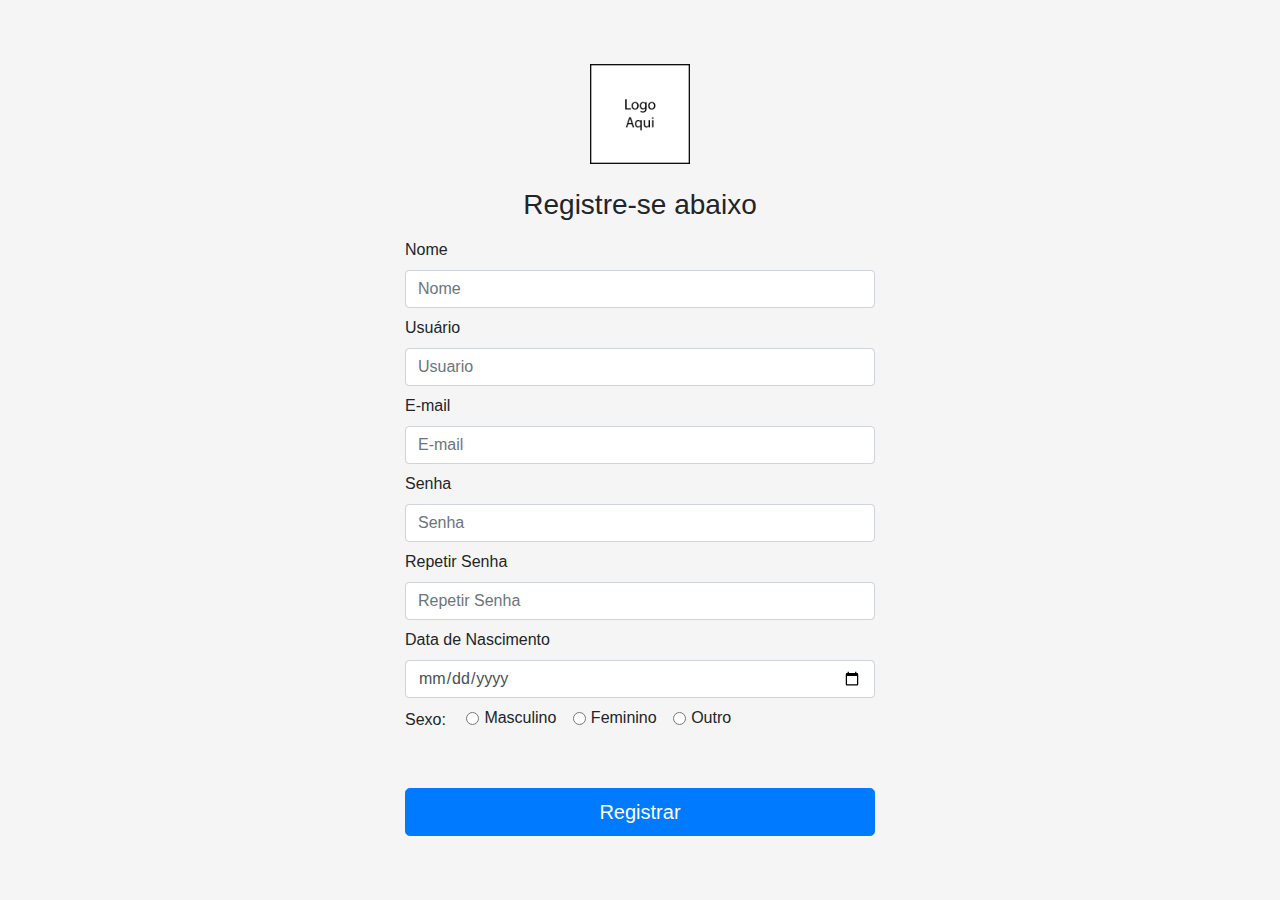
==== registrar.html @ 0237fe1a "Update1" ====
<!doctype html>
<html lang="pt-BR">
<head>
    <meta charset="utf-8">
    <meta name="viewport" content="width=device-width, initial-scale=1, shrink-to-fit=no">
    <link rel="stylesheet" href="https://stackpath.bootstrapcdn.com/bootstrap/4.3.1/css/bootstrap.min.css" integrity="sha384-ggOyR0iXCbMQv3Xipma34MD+dH/1fQ784/j6cY/iJTQUOhcWr7x9JvoRxT2MZw1T" crossorigin="anonymous">
    <link href="css/sign.css" rel="stylesheet">
    <title>Ficha RPG</title>
</head>
<body class="text-center">

<form class="form-regist" action="php/registrar.php">

    <img class="mb-4" src="img/logo.png" alt="" width="100" height="100">
    <h1 class="h3 mb-3 font-weight-normal">Registre-se abaixo</h1>

    <div class="text-left mb-5">

        <label for="nome">Nome</label>
        <input type="text" class="form-control mb-2" id="nome" name="nome" placeholder="Nome" required="">

        <label for="usuario">Usuário</label>
        <input type="text" class="form-control mb-2" id="usuario" name="usuario" placeholder="Usuario" required="">

        <label for="email">E-mail</label>
        <input type="email" class="form-control mb-2" id="email" name="email" placeholder="E-mail" required="">

        <label for="senha">Senha</label>
        <input type="password" class="form-control mb-2" id="senha" name="senha" placeholder="Senha" required="">

        <label for="rep-senha">Repetir Senha</label>
        <input type="password" class="form-control mb-2" id="rep-senha" name="rep-senha" placeholder="Repetir Senha" required="">

        <label for="data-nasc">Data de Nascimento</label>
        <input type="date" class="form-control mb-2" id="data-nasc" name="data-nasc" placeholder="Data" required="">

        <label class="mr-3 mb-2">Sexo:</label>
        <div class="form-check form-check-inline">
            <input class="form-check-input" type="radio" name="sexo" id="masc" value="M">
            <label class="form-check-label" for="masc">Masculino</label>
        </div>
        <div class="form-check form-check-inline">
            <input class="form-check-input" type="radio" name="sexo" id="fem" value="F">
            <label class="form-check-label" for="fem">Feminino</label>
        </div>
        <div class="form-check form-check-inline">
            <input class="form-check-input" type="radio" name="sexo" id="outro" value="O">
            <label class="form-check-label" for="outro">Outro</label>
        </div>

    </div>

    <button class="btn btn-lg btn-primary btn-block" type="submit">Registrar</button>

</form>

<script src="https://code.jquery.com/jquery-3.3.1.slim.min.js" integrity="sha384-q8i/X+965DzO0rT7abK41JStQIAqVgRVzpbzo5smXKp4YfRvH+8abtTE1Pi6jizo" crossorigin="anonymous"></script>
<script src="https://cdnjs.cloudflare.com/ajax/libs/popper.js/1.14.7/umd/popper.min.js" integrity="sha384-UO2eT0CpHqdSJQ6hJty5KVphtPhzWj9WO1clHTMGa3JDZwrnQq4sF86dIHNDz0W1" crossorigin="anonymous"></script>
<script src="https://stackpath.bootstrapcdn.com/bootstrap/4.3.1/js/bootstrap.min.js" integrity="sha384-JjSmVgyd0p3pXB1rRibZUAYoIIy6OrQ6VrjIEaFf/nJGzIxFDsf4x0xIM+B07jRM" crossorigin="anonymous"></script>
</body>
</html>
---- css/sign.css ----
html,
body {
    height: 100%;
}

body {
    display: -ms-flexbox;
    display: flex;
    -ms-flex-align: center;
    align-items: center;
    padding-top: 40px;
    padding-bottom: 40px;
    background-color: #f5f5f5;
}

.form-signin {
    width: 100%;
    max-width: 330px;
    margin: auto;
    padding: 15px;
}
.form-regist{
    width: 100%;
    max-width: 500px;
    margin: auto;
    padding: 15px;
}
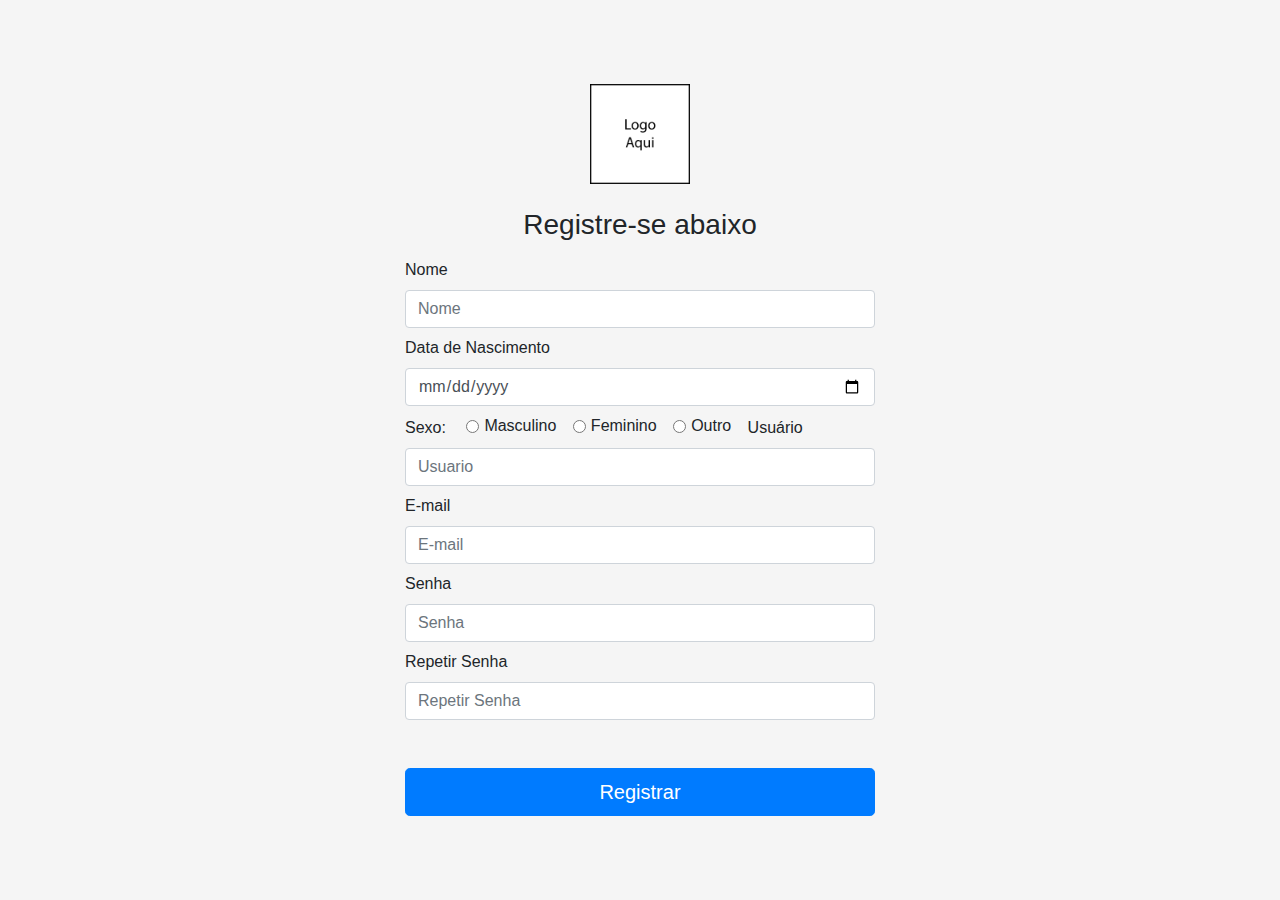
==== commit 9ab78d78: "Update  1.2" ====
--- a/registrar.html
+++ b/registrar.html
@@ -19,18 +19,6 @@
         <label for="nome">Nome</label>
         <input type="text" class="form-control mb-2" id="nome" name="nome" placeholder="Nome" required="">
 
-        <label for="usuario">Usuário</label>
-        <input type="text" class="form-control mb-2" id="usuario" name="usuario" placeholder="Usuario" required="">
-
-        <label for="email">E-mail</label>
-        <input type="email" class="form-control mb-2" id="email" name="email" placeholder="E-mail" required="">
-
-        <label for="senha">Senha</label>
-        <input type="password" class="form-control mb-2" id="senha" name="senha" placeholder="Senha" required="">
-
-        <label for="rep-senha">Repetir Senha</label>
-        <input type="password" class="form-control mb-2" id="rep-senha" name="rep-senha" placeholder="Repetir Senha" required="">
-
         <label for="data-nasc">Data de Nascimento</label>
         <input type="date" class="form-control mb-2" id="data-nasc" name="data-nasc" placeholder="Data" required="">
 
@@ -48,6 +36,18 @@
             <label class="form-check-label" for="outro">Outro</label>
         </div>
 
+        <label for="usuario">Usuário</label>
+        <input type="text" class="form-control mb-2" id="usuario" name="usuario" placeholder="Usuario" required="">
+
+        <label for="email">E-mail</label>
+        <input type="email" class="form-control mb-2" id="email" name="email" placeholder="E-mail" required="">
+
+        <label for="senha">Senha</label>
+        <input type="password" class="form-control mb-2" id="senha" name="senha" placeholder="Senha" required="">
+
+        <label for="rep-senha">Repetir Senha</label>
+        <input type="password" class="form-control mb-2" id="rep-senha" name="rep-senha" placeholder="Repetir Senha" required="">
+
     </div>
 
     <button class="btn btn-lg btn-primary btn-block" type="submit">Registrar</button>
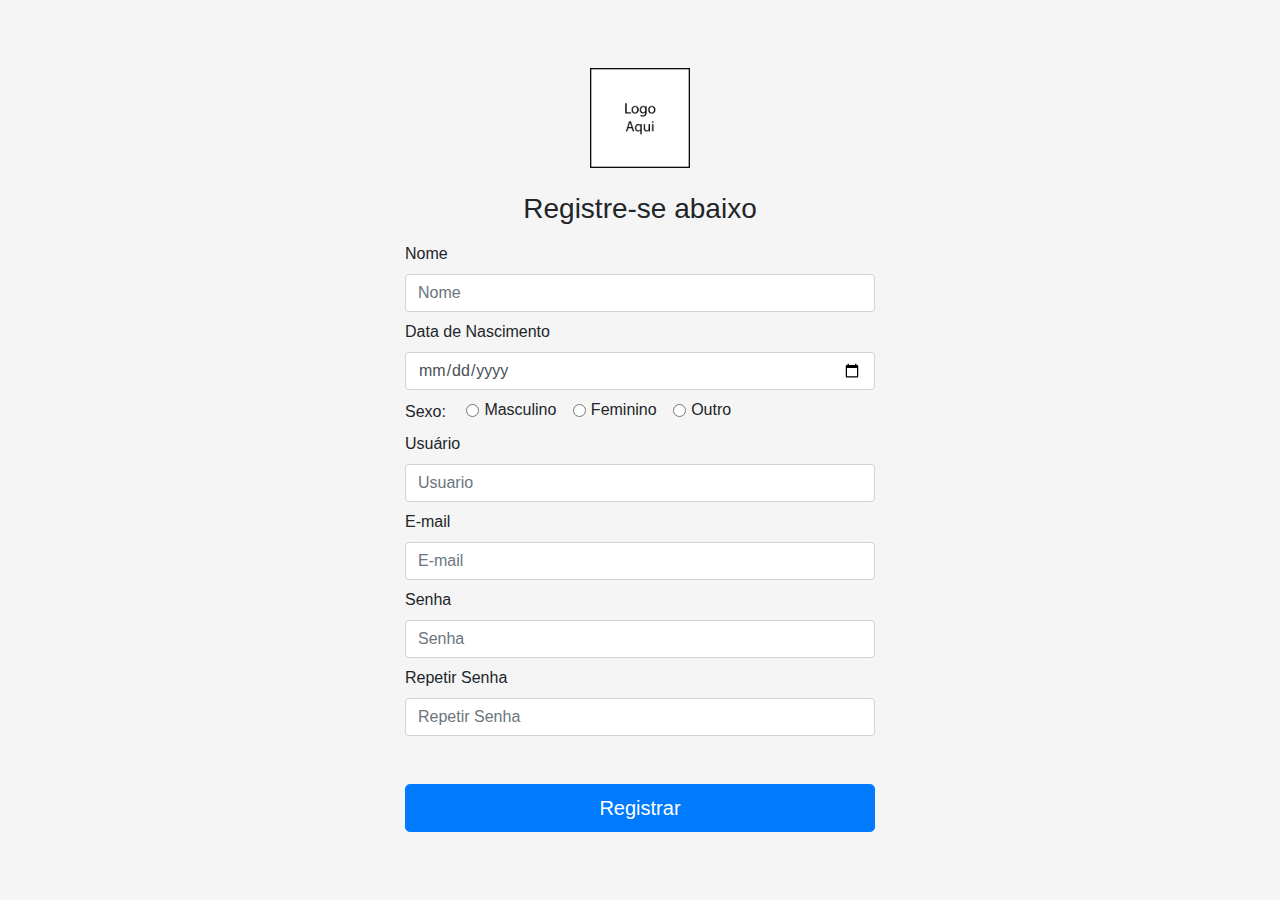
==== commit eed3177b: "Update 1.7.2" ====
--- a/registrar.html
+++ b/registrar.html
@@ -21,8 +21,9 @@
 
         <label for="data-nasc">Data de Nascimento</label>
         <input type="date" class="form-control mb-2" id="data-nasc" name="data-nasc" placeholder="Data" required="">
+        <div>
+        <label class="mr-3 mb-2">Sexo:</label>
 
-        <label class="mr-3 mb-2">Sexo:</label>
         <div class="form-check form-check-inline">
             <input class="form-check-input" type="radio" name="sexo" id="masc" value="M">
             <label class="form-check-label" for="masc">Masculino</label>
@@ -34,6 +35,7 @@
         <div class="form-check form-check-inline">
             <input class="form-check-input" type="radio" name="sexo" id="outro" value="O">
             <label class="form-check-label" for="outro">Outro</label>
+        </div>
         </div>
 
         <label for="usuario">Usuário</label>
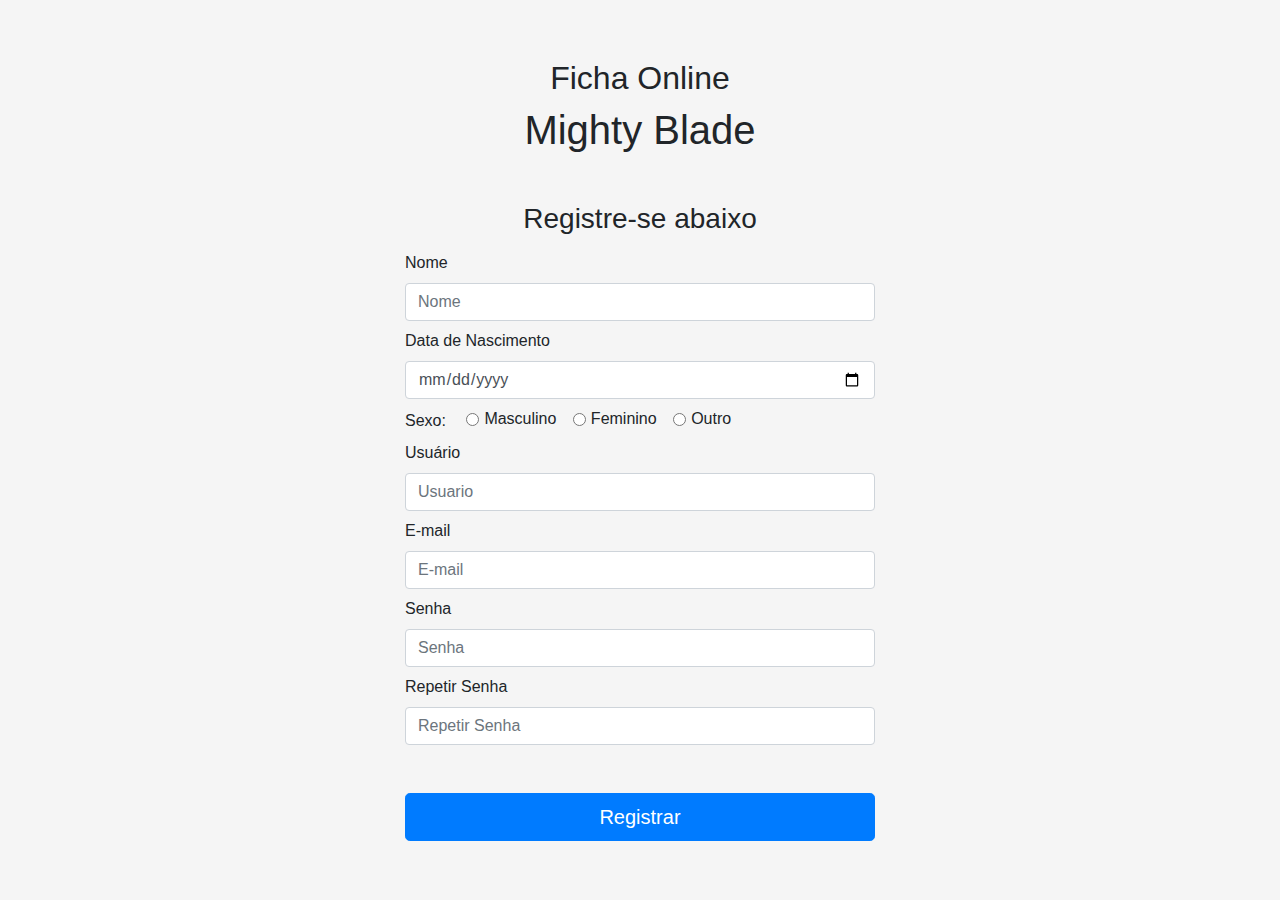
==== commit facf2d37: "Update 2.0" ====
--- a/registrar.html
+++ b/registrar.html
@@ -9,9 +9,12 @@
 </head>
 <body class="text-center">
 
-<form class="form-regist" action="php/registrar.php">
+<form class="form-regist" action="php/registrar.php" method="post">
 
-    <img class="mb-4" src="img/logo.png" alt="" width="100" height="100">
+    <div class="header-logo mb-5">
+        <h2>Ficha Online</h2>
+        <h1>Mighty Blade</h1>
+    </div>
     <h1 class="h3 mb-3 font-weight-normal">Registre-se abaixo</h1>
 
     <div class="text-left mb-5">
@@ -25,7 +28,7 @@
         <label class="mr-3 mb-2">Sexo:</label>
 
         <div class="form-check form-check-inline">
-            <input class="form-check-input" type="radio" name="sexo" id="masc" value="M">
+            <input class="form-check-input" type="radio" name="sexo" id="masc" value="M" required="">
             <label class="form-check-label" for="masc">Masculino</label>
         </div>
         <div class="form-check form-check-inline">
@@ -48,7 +51,7 @@
         <input type="password" class="form-control mb-2" id="senha" name="senha" placeholder="Senha" required="">
 
         <label for="rep-senha">Repetir Senha</label>
-        <input type="password" class="form-control mb-2" id="rep-senha" name="rep-senha" placeholder="Repetir Senha" required="">
+        <input type="password" class="form-control mb-2" id="rep-senha" placeholder="Repetir Senha" required="">
 
     </div>
 
@@ -59,5 +62,20 @@
 <script src="https://code.jquery.com/jquery-3.3.1.slim.min.js" integrity="sha384-q8i/X+965DzO0rT7abK41JStQIAqVgRVzpbzo5smXKp4YfRvH+8abtTE1Pi6jizo" crossorigin="anonymous"></script>
 <script src="https://cdnjs.cloudflare.com/ajax/libs/popper.js/1.14.7/umd/popper.min.js" integrity="sha384-UO2eT0CpHqdSJQ6hJty5KVphtPhzWj9WO1clHTMGa3JDZwrnQq4sF86dIHNDz0W1" crossorigin="anonymous"></script>
 <script src="https://stackpath.bootstrapcdn.com/bootstrap/4.3.1/js/bootstrap.min.js" integrity="sha384-JjSmVgyd0p3pXB1rRibZUAYoIIy6OrQ6VrjIEaFf/nJGzIxFDsf4x0xIM+B07jRM" crossorigin="anonymous"></script>
+<script>
+    var password = document.getElementById("senha")
+            , confirm_password = document.getElementById("rep-senha");
+
+    function validatePassword(){
+        if(password.value != confirm_password.value) {
+            confirm_password.setCustomValidity("Passwords Don't Match");
+        } else {
+            confirm_password.setCustomValidity('');
+        }
+    }
+
+    password.onchange = validatePassword;
+    confirm_password.onkeyup = validatePassword;
+</script>
 </body>
 </html>